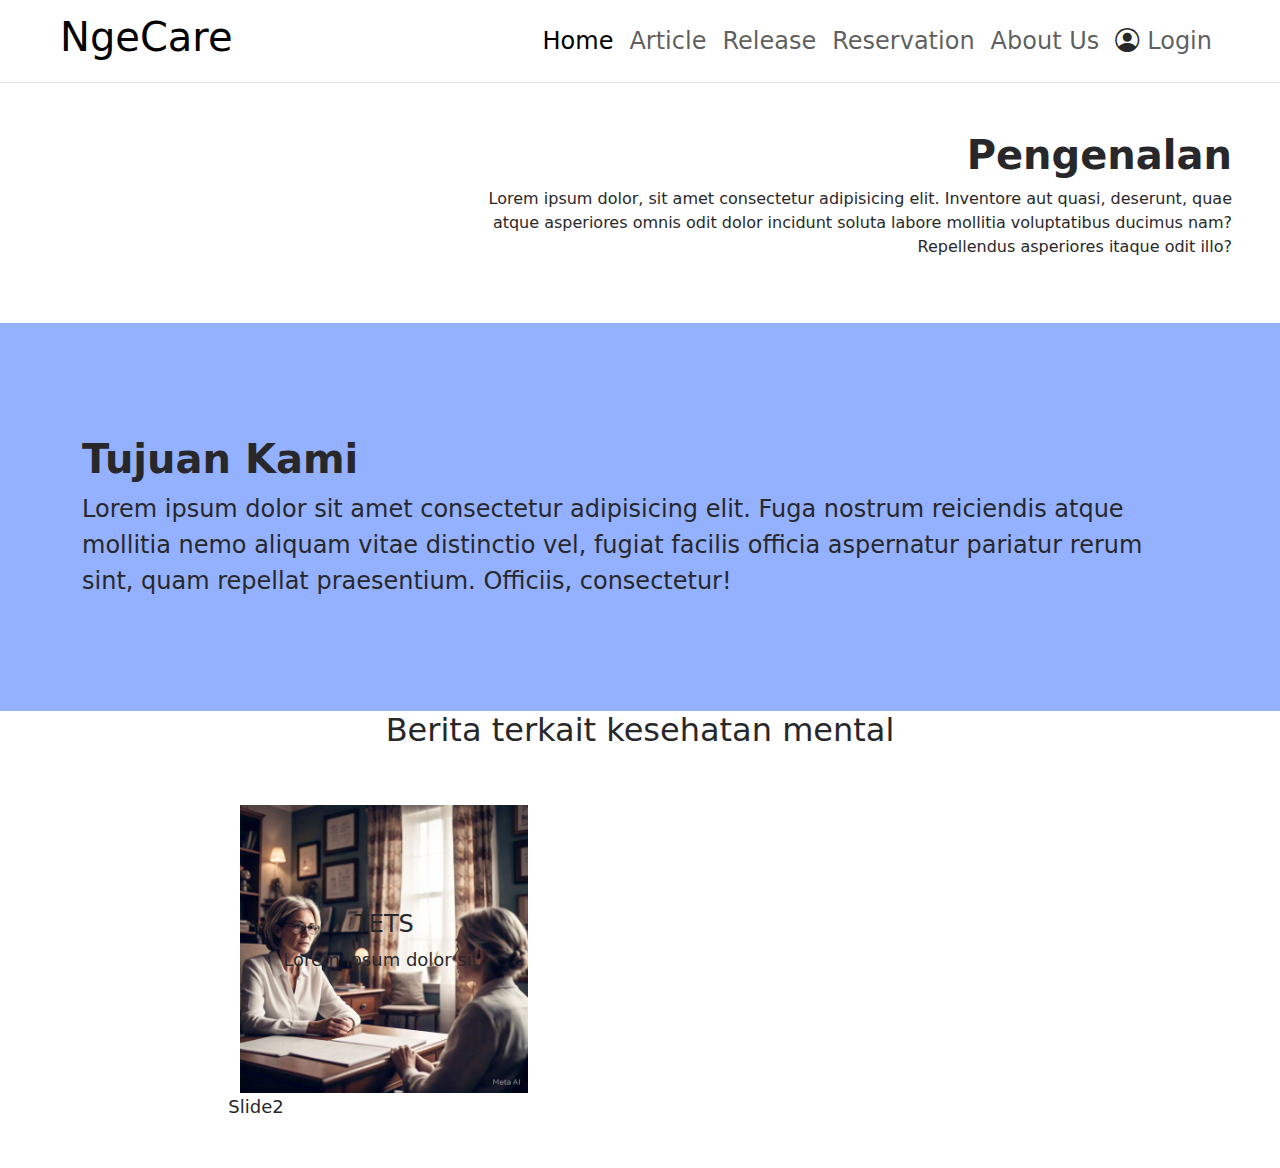
==== index.html @ 3bc4c343 "article" ====
<!DOCTYPE html>
<html lang="en">
    <head>
        <meta charset="UTF-8" />
        <meta name="viewport" content="width=device-width, initial-scale=1.0" />
        <title>NgeCare</title>
        <link rel="preconnect" href="https://fonts.googleapis.com" />
        <link rel="preconnect" href="https://fonts.gstatic.com" crossorigin />
        <link
            href="https://fonts.googleapis.com/css2?family=Raleway:ital,wght@0,100..900;1,100..900&display=swap"
            rel="stylesheet"
        />
        <link
            rel="stylesheet"
            href="https://cdn.jsdelivr.net/npm/bootstrap-icons@1.11.3/font/bootstrap-icons.min.css"
        />
        <link
            href="https://cdn.jsdelivr.net/npm/bootstrap@5.3.3/dist/css/bootstrap.min.css"
            rel="stylesheet"
            integrity="sha384-QWTKZyjpPEjISv5WaRU9OFeRpok6YctnYmDr5pNlyT2bRjXh0JMhjY6hW+ALEwIH"
            crossorigin="anonymous"
        />
        <link rel="stylesheet" href="JS/swiper.js" />
        <link rel="stylesheet" href="CSS/swiper.css" />
        <style>
            * {
                color: #28282b;
            }
            #tujuan {
                padding-top: 5vw;
                background-color: #94b1ff;
            }
        </style>
    </head>
    <body>  
        <nav class="navbar navbar-expand-lg sticky-top bg-body border-bottom">
            <div class="container-fluid ms-md-5 me-md-5">
                <a class="navbar-brand fs-1 h1" href="#">NgeCare</a>
                <button
                    class="navbar-toggler"
                    type="button"
                    data-bs-toggle="collapse"
                    data-bs-target="#navbarSupportedContent"
                    aria-controls="navbarSupportedContent"
                    aria-expanded="false"
                    aria-label="Toggle navigation"
                >
                    <span id="mobilebtn"><i class="bi bi-list h1"></i></span>
                </button>
                <div class="collapse navbar-collapse" id="navbarSupportedContent">
                    <ul class="navbar-nav ms-auto fs-4">
                        <li class="nav-item">
                            <a class="nav-link active" href="index.html">Home</a>
                        </li>
                        <li class="nav-item">
                            <a class="nav-link" href="article.html">Article</a>
                        </li>
                        <li class="nav-item">
                            <a class="nav-link" href="#">Release</a>
                        </li>
                        <li class="nav-item">
                            <a class="nav-link" href="#">Reservation</a>
                        </li>
                        <li class="nav-item">
                            <a class="nav-link" href="#">About Us</a>
                        </li>
                        <li class="nav-item d-flex">
                            <a class="nav-link" href="#"
                                ><i class="bi bi-person-circle pe-2"></i>Login</a
                            >
                        </li>
                    </ul>
                </div>
            </div>
        </nav>
        <!-- Section -->
        <!-- Pengenalan -->
        <section id="pengenalan" class="text-center">
            <div class="d-md-flex align-items-center">
                <img
                    width="50%"
                    src="https://img.freepik.com/free-photo/authentic-scene-young-person-undergoing-psychological-therapy_23-2150161911.jpg?t=st=1736654347~exp=1736657947~hmac=066640a7d658d3751348f30871c6a6851cfd7174e2447c3d1edad91f989b01d0&w=1480"
                    alt=""
                />
                <div class="container text-md-end p-5">
                    <h1><b>Pengenalan</b></h1>
                    <p>
                        Lorem ipsum dolor, sit amet consectetur adipisicing elit. Inventore aut
                        quasi, deserunt, quae atque asperiores omnis odit dolor incidunt soluta
                        labore mollitia voluptatibus ducimus nam? Repellendus asperiores itaque odit
                        illo?
                    </p>
                </div>
            </div>
        </section>
        <!-- Section -->
        <!-- Tujuan -->
        <section id="tujuan" class="pb-5 text-md-start text-center">
            <div class="container pt-5 pb-5">
                <h1><b>Tujuan Kami</b></h1>
                <p class="fs-4">
                    Lorem ipsum dolor sit amet consectetur adipisicing elit. Fuga nostrum reiciendis
                    atque mollitia nemo aliquam vitae distinctio vel, fugiat facilis officia
                    aspernatur pariatur rerum sint, quam repellat praesentium. Officiis,
                    consectetur!
                </p>
            </div>
        </section>

        <section>
            <h2 class="text-center pb-5">Berita terkait kesehatan mental</h2>
            <!-- Slider main container -->
            <div>
                <swiper-container
                    class="mySwiper"
                    slides-per-view="3"
                    centered-slides="true"
                    space-between="100"
                    pagination="true"
                    pagination-type="none"
                    navigation="true"
                >
                    <swiper-slide>
                        <img src="asset/konsul.jpg" alt="">
                        <div id="content">
                            <h4>TETS</h4>
                            <p>Lorem ipsum dolor sit.</p>
                        </div>
                    </swiper-slide>
                    <swiper-slide>
                        Slide2                     
                    </swiper-slide>
                    
                </swiper-container>
        </section>
        
        <footer>
            <div class="m-5"></div>
        </footer>
        <!-- CDN script -->
        <script
            src="https://cdn.jsdelivr.net/npm/bootstrap@5.3.3/dist/js/bootstrap.bundle.min.js"
            integrity="sha384-YvpcrYf0tY3lHB60NNkmXc5s9fDVZLESaAA55NDzOxhy9GkcIdslK1eN7N6jIeHz"
            crossorigin="anonymous"
        ></script>
        <script src="https://cdn.jsdelivr.net/npm/swiper@11/swiper-element-bundle.min.js"></script>
    </body>
</html>
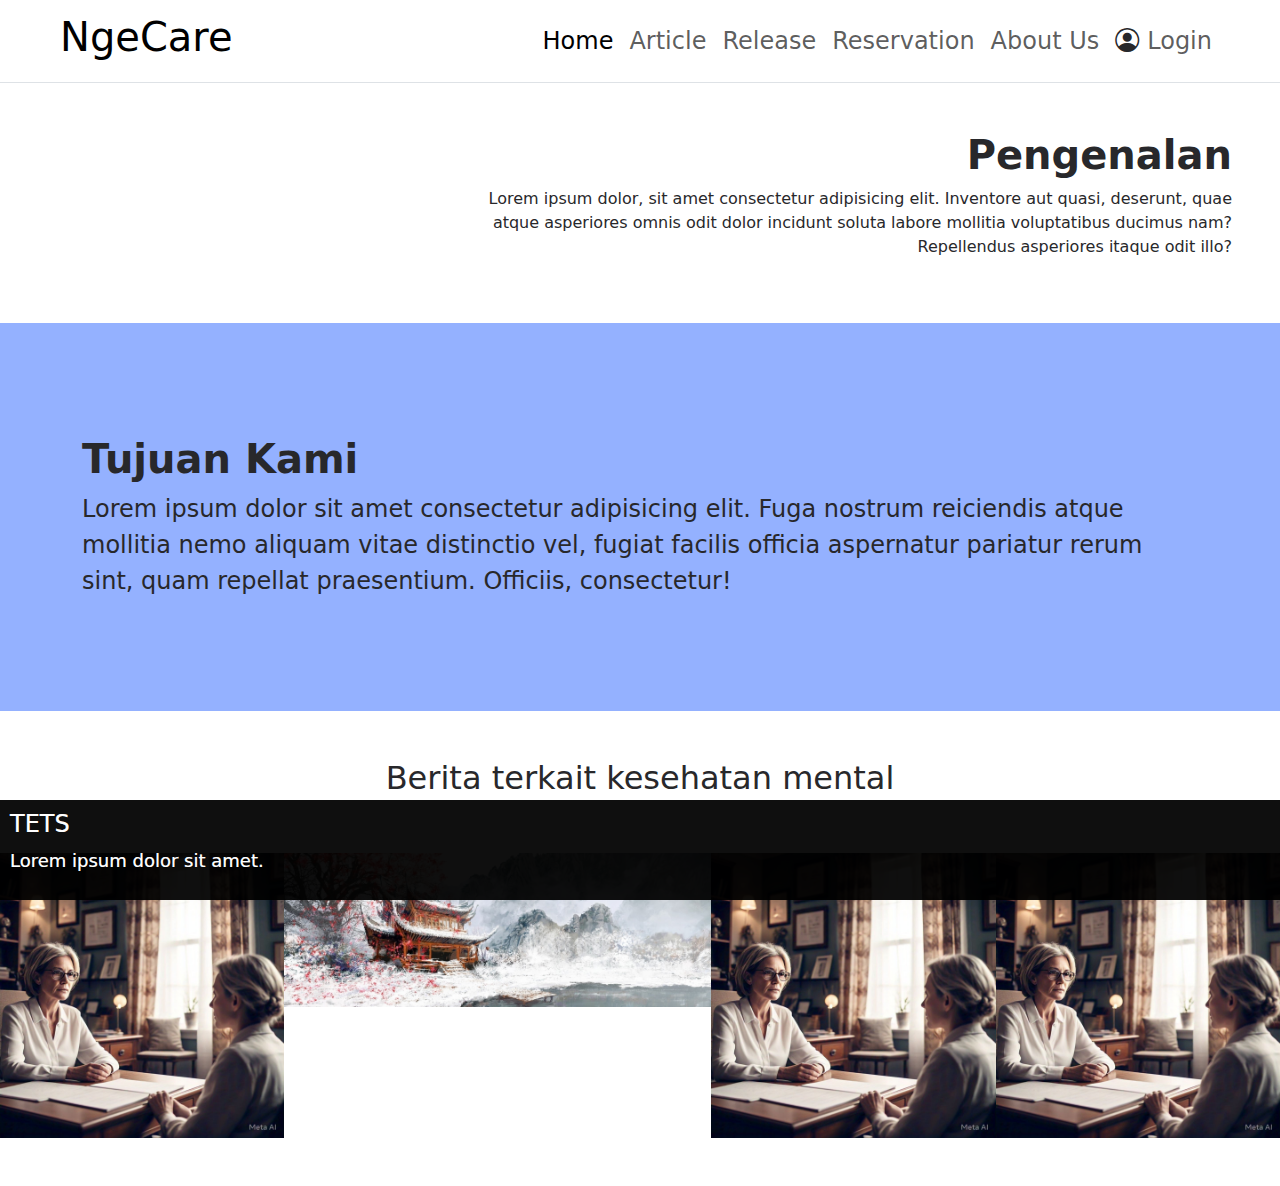
==== commit 63abae4e: "idk" ====
--- a/index.html
+++ b/index.html
@@ -107,7 +107,7 @@
             </div>
         </section>
 
-        <section>
+        <section class="mt-5 mb-5">
             <h2 class="text-center pb-5">Berita terkait kesehatan mental</h2>
             <!-- Slider main container -->
             <div>
@@ -122,14 +122,33 @@
                 >
                     <swiper-slide>
                         <img src="asset/konsul.jpg" alt="">
-                        <div id="content">
+                        <div class="info" id="content">
                             <h4>TETS</h4>
-                            <p>Lorem ipsum dolor sit.</p>
+                            <p style="color: white;">Lorem ipsum dolor sit amet.</p>
                         </div>
                     </swiper-slide>
                     <swiper-slide>
-                        Slide2                     
+                        <img src="asset/p02.jpg" alt="">
+                        <div class="info" id="content">
+                            <h4>TETS</h4>
+                            <p style="color: white;">Lorem ipsum dolor sit amet.</p>
+                        </div>
                     </swiper-slide>
+                    <swiper-slide>
+                        <img src="asset/konsul.jpg" alt="">
+                        <div class="info" id="content">
+                            <h4>TETS</h4>
+                            <p style="color: white;">Lorem ipsum dolor sit amet.</p>
+                        </div>
+                    </swiper-slide>
+                    <swiper-slide>
+                        <img src="asset/konsul.jpg" alt="">
+                        <div class="info" id="content">
+                            <h4>TETS</h4>
+                            <p style="color: white;">Lorem ipsum dolor sit amet.</p>
+                        </div>
+                    </swiper-slide>
+                    
                     
                 </swiper-container>
         </section>
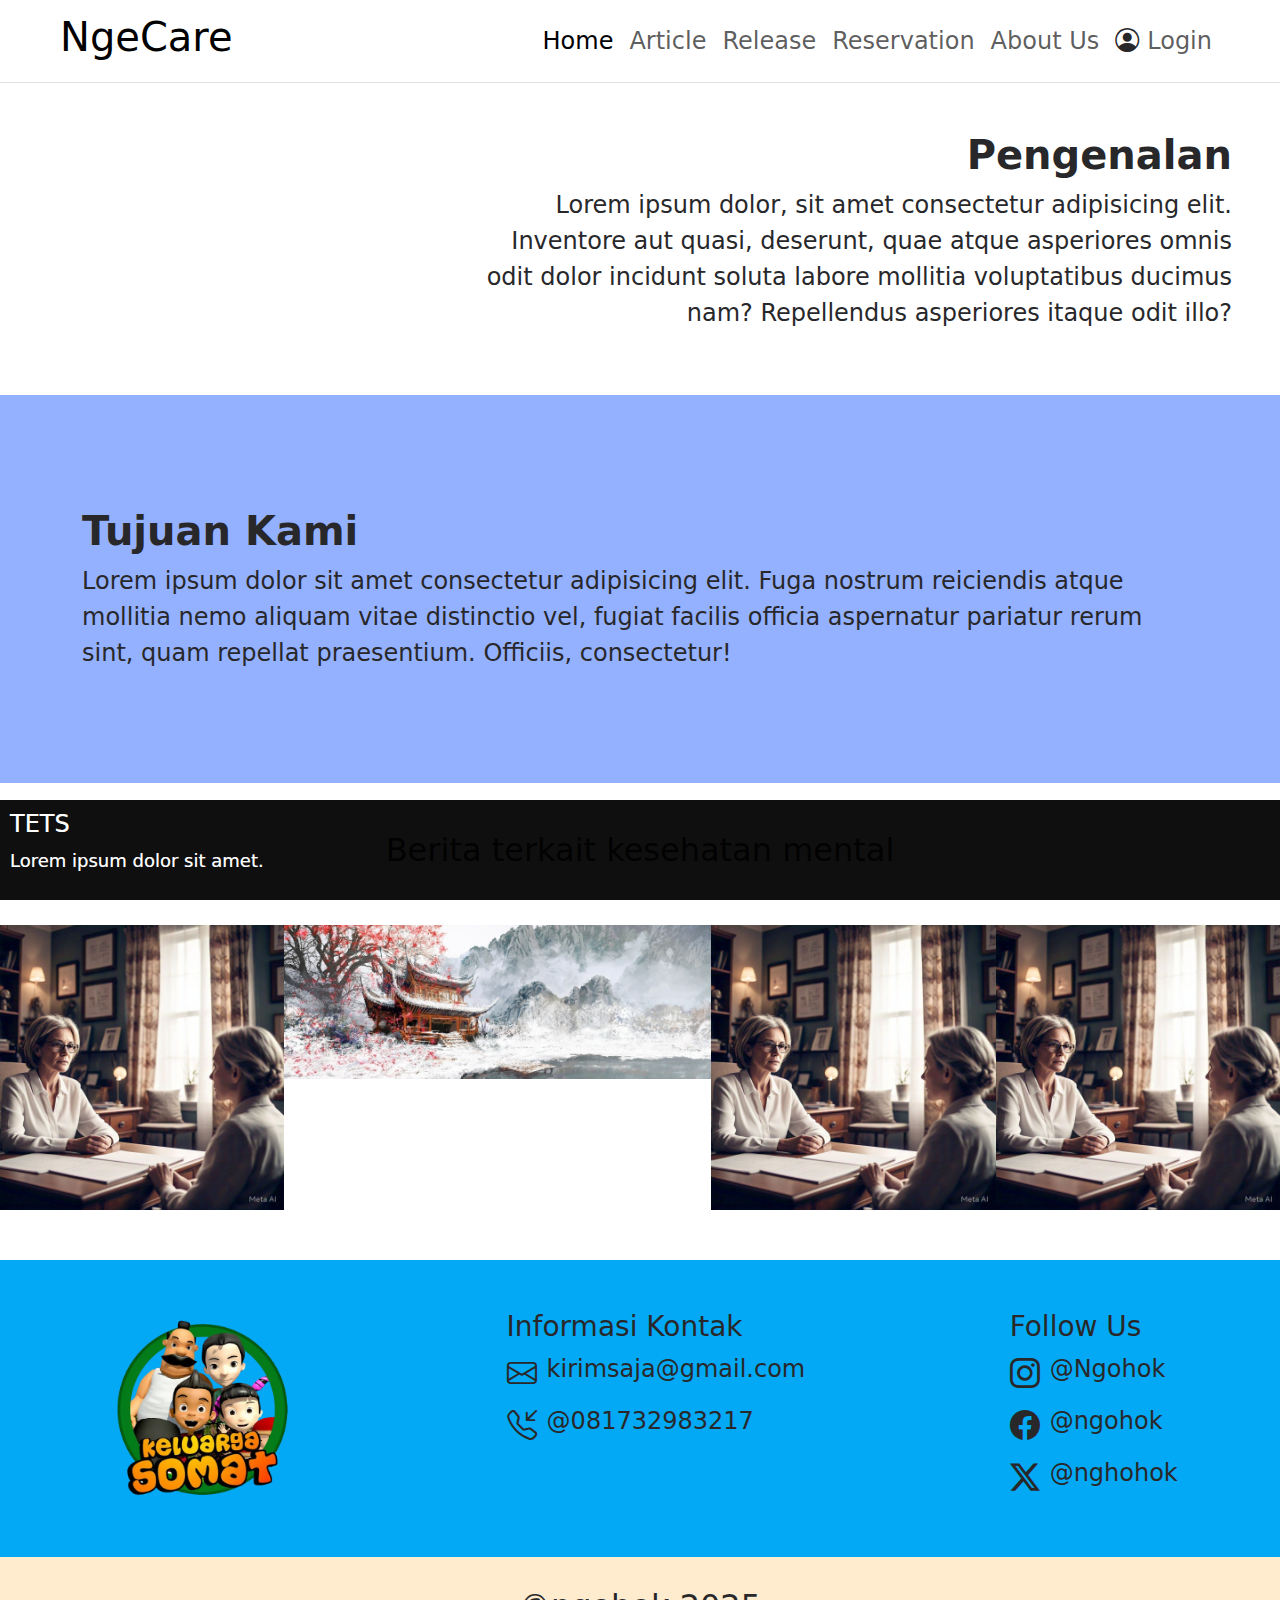
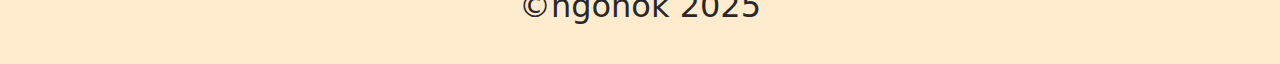
==== commit 7e8c6f59: "tampilan depan" ====
--- a/index.html
+++ b/index.html
@@ -22,6 +22,7 @@
         />
         <link rel="stylesheet" href="JS/swiper.js" />
         <link rel="stylesheet" href="CSS/swiper.css" />
+        <link rel="stylesheet" href="CSS/foot.css">
         <style>
             * {
                 color: #28282b;
@@ -56,13 +57,13 @@
                             <a class="nav-link" href="article.html">Article</a>
                         </li>
                         <li class="nav-item">
-                            <a class="nav-link" href="#">Release</a>
+                            <a class="nav-link" href="release.html">Release</a>
                         </li>
                         <li class="nav-item">
-                            <a class="nav-link" href="#">Reservation</a>
+                            <a class="nav-link" href="reservasi.html">Reservation</a>
                         </li>
                         <li class="nav-item">
-                            <a class="nav-link" href="#">About Us</a>
+                            <a class="nav-link" href="about_us.html">About Us</a>
                         </li>
                         <li class="nav-item d-flex">
                             <a class="nav-link" href="#"
@@ -84,7 +85,7 @@
                 />
                 <div class="container text-md-end p-5">
                     <h1><b>Pengenalan</b></h1>
-                    <p>
+                    <p class="fs-4" >
                         Lorem ipsum dolor, sit amet consectetur adipisicing elit. Inventore aut
                         quasi, deserunt, quae atque asperiores omnis odit dolor incidunt soluta
                         labore mollitia voluptatibus ducimus nam? Repellendus asperiores itaque odit
@@ -152,10 +153,41 @@
                     
                 </swiper-container>
         </section>
-        
+        <!-- footer -->
         <footer>
-            <div class="m-5"></div>
+            <div class="kiri">
+                <img src="asset/logso.png" alt="" />
+            </div>
+            <div class="tengah">
+                <h3>Informasi Kontak</h3>
+                <div class="em">
+                    <i class="bi bi-envelope"></i>
+                    <p>kirimsaja@gmail.com</p>
+                </div>
+                <div class="em">
+                    <i class="bi bi-telephone-inbound"></i>
+                    <p>@081732983217</p>
+                </div>
+            </div>
+
+            <div class="kanan">
+                <h3>Follow Us</h3>
+                <div class="fkanan">
+                    <i class="bi bi-instagram"></i>
+                    <p>@Ngohok</p>
+                </div>
+                <div class="fkanan">
+                    <i class="bi bi-facebook"></i>
+                    <p>@ngohok</p>
+                </div>
+                <div class="fkanan">
+                    <i class="bi bi-twitter-x"></i>
+                    <p>@nghohok</p>
+                </div>
+            </div>
         </footer>
+        <div class="copy"><h2>&copy;ngohok 2025</h2></div>
+
         <!-- CDN script -->
         <script
             src="https://cdn.jsdelivr.net/npm/bootstrap@5.3.3/dist/js/bootstrap.bundle.min.js"
--- a/CSS/foot.css
+++ b/CSS/foot.css
@@ -0,0 +1,45 @@
+  /* ---------footet----------- */
+  footer {
+    margin-top: 50px;
+    color: #fff;
+    font-size: 24px;
+    padding-top: 50px;
+    padding-bottom: 50px;
+    display: flex;
+    flex-wrap: wrap;
+    justify-content: space-around;
+    background-color: #03a9f4;
+  }
+  footer i {
+    font-size: 30px;
+    margin-right: 10px;
+  }
+  .kiri {
+    display: grid;
+    place-items: center;
+  }
+  .kiri img {
+    width: 200px;
+  }
+  .em {
+    display: flex;
+  }
+  .em img{
+  
+    width: 100px;
+  }
+  
+  .fkanan {
+    display: flex;
+  }
+  .fkanan img{
+  
+    width: 100px;
+  }
+  
+  .copy {
+    background-color: blanchedalmond;
+    text-align: center;
+    padding-top: 30px;
+    padding-bottom: 30px;
+  }
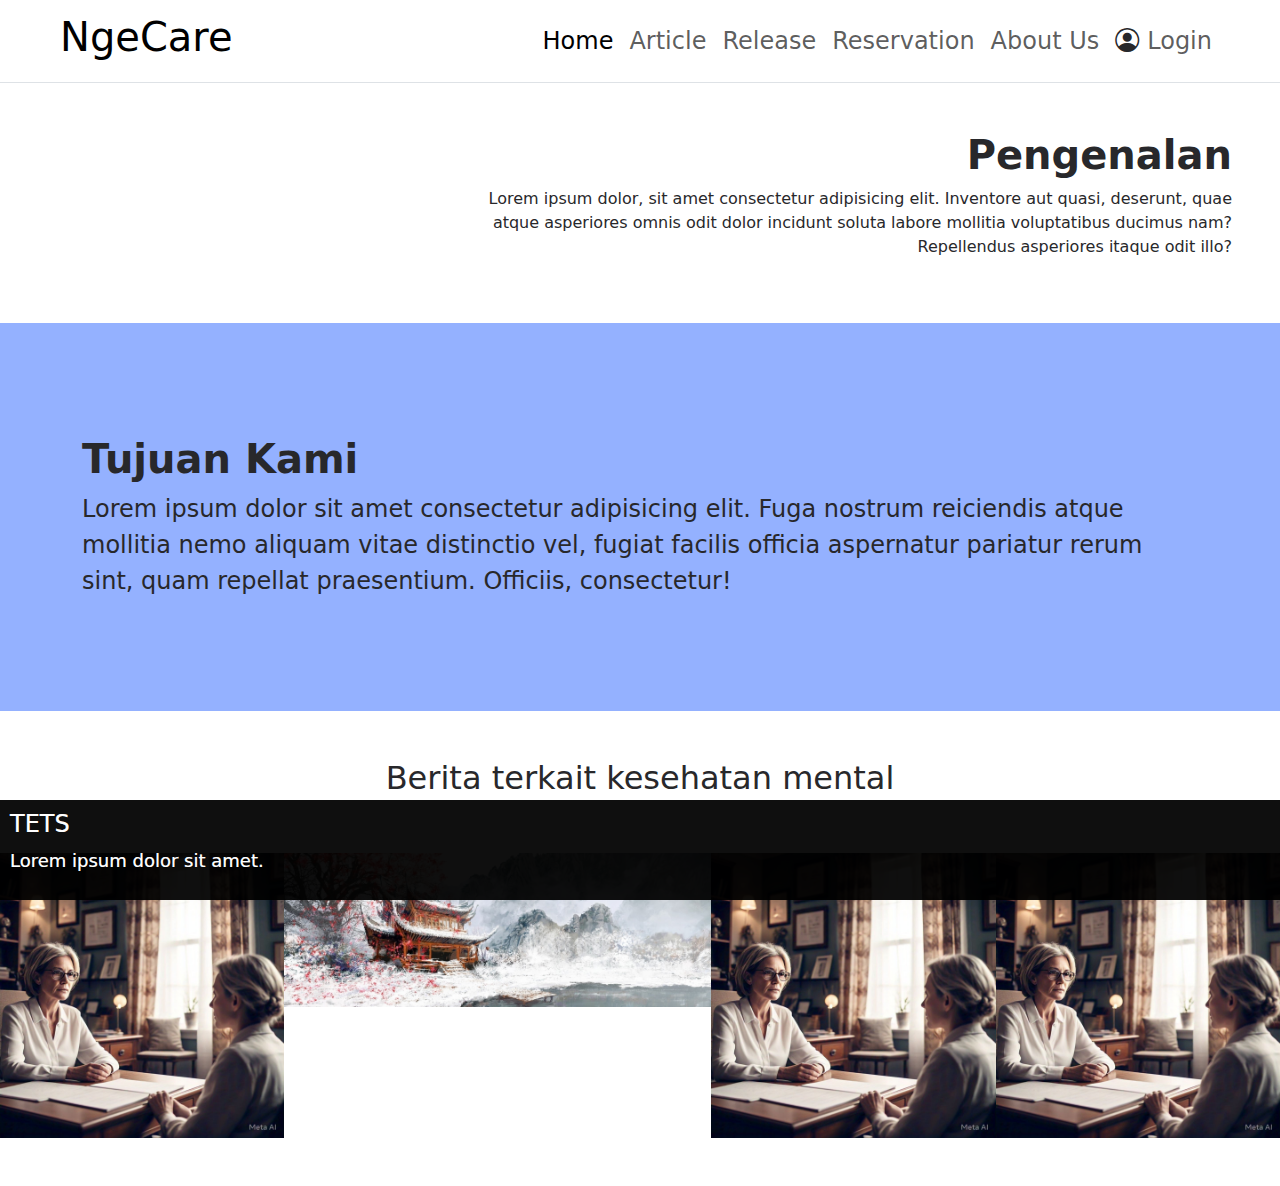
==== commit 81c24195: "fnlogin" ====
--- a/index.html
+++ b/index.html
@@ -22,7 +22,6 @@
         />
         <link rel="stylesheet" href="JS/swiper.js" />
         <link rel="stylesheet" href="CSS/swiper.css" />
-        <link rel="stylesheet" href="CSS/foot.css">
         <style>
             * {
                 color: #28282b;
@@ -57,16 +56,16 @@
                             <a class="nav-link" href="article.html">Article</a>
                         </li>
                         <li class="nav-item">
-                            <a class="nav-link" href="release.html">Release</a>
+                            <a class="nav-link" href="#">Release</a>
                         </li>
                         <li class="nav-item">
-                            <a class="nav-link" href="reservasi.html">Reservation</a>
+                            <a class="nav-link" href="#">Reservation</a>
                         </li>
                         <li class="nav-item">
-                            <a class="nav-link" href="about_us.html">About Us</a>
+                            <a class="nav-link" href="#">About Us</a>
                         </li>
                         <li class="nav-item d-flex">
-                            <a class="nav-link" href="#"
+                            <a class="nav-link" href="login.php"
                                 ><i class="bi bi-person-circle pe-2"></i>Login</a
                             >
                         </li>
@@ -85,7 +84,7 @@
                 />
                 <div class="container text-md-end p-5">
                     <h1><b>Pengenalan</b></h1>
-                    <p class="fs-4" >
+                    <p>
                         Lorem ipsum dolor, sit amet consectetur adipisicing elit. Inventore aut
                         quasi, deserunt, quae atque asperiores omnis odit dolor incidunt soluta
                         labore mollitia voluptatibus ducimus nam? Repellendus asperiores itaque odit
@@ -153,41 +152,10 @@
                     
                 </swiper-container>
         </section>
-        <!-- footer -->
+        
         <footer>
-            <div class="kiri">
-                <img src="asset/logso.png" alt="" />
-            </div>
-            <div class="tengah">
-                <h3>Informasi Kontak</h3>
-                <div class="em">
-                    <i class="bi bi-envelope"></i>
-                    <p>kirimsaja@gmail.com</p>
-                </div>
-                <div class="em">
-                    <i class="bi bi-telephone-inbound"></i>
-                    <p>@081732983217</p>
-                </div>
-            </div>
-
-            <div class="kanan">
-                <h3>Follow Us</h3>
-                <div class="fkanan">
-                    <i class="bi bi-instagram"></i>
-                    <p>@Ngohok</p>
-                </div>
-                <div class="fkanan">
-                    <i class="bi bi-facebook"></i>
-                    <p>@ngohok</p>
-                </div>
-                <div class="fkanan">
-                    <i class="bi bi-twitter-x"></i>
-                    <p>@nghohok</p>
-                </div>
-            </div>
+            <div class="m-5"></div>
         </footer>
-        <div class="copy"><h2>&copy;ngohok 2025</h2></div>
-
         <!-- CDN script -->
         <script
             src="https://cdn.jsdelivr.net/npm/bootstrap@5.3.3/dist/js/bootstrap.bundle.min.js"
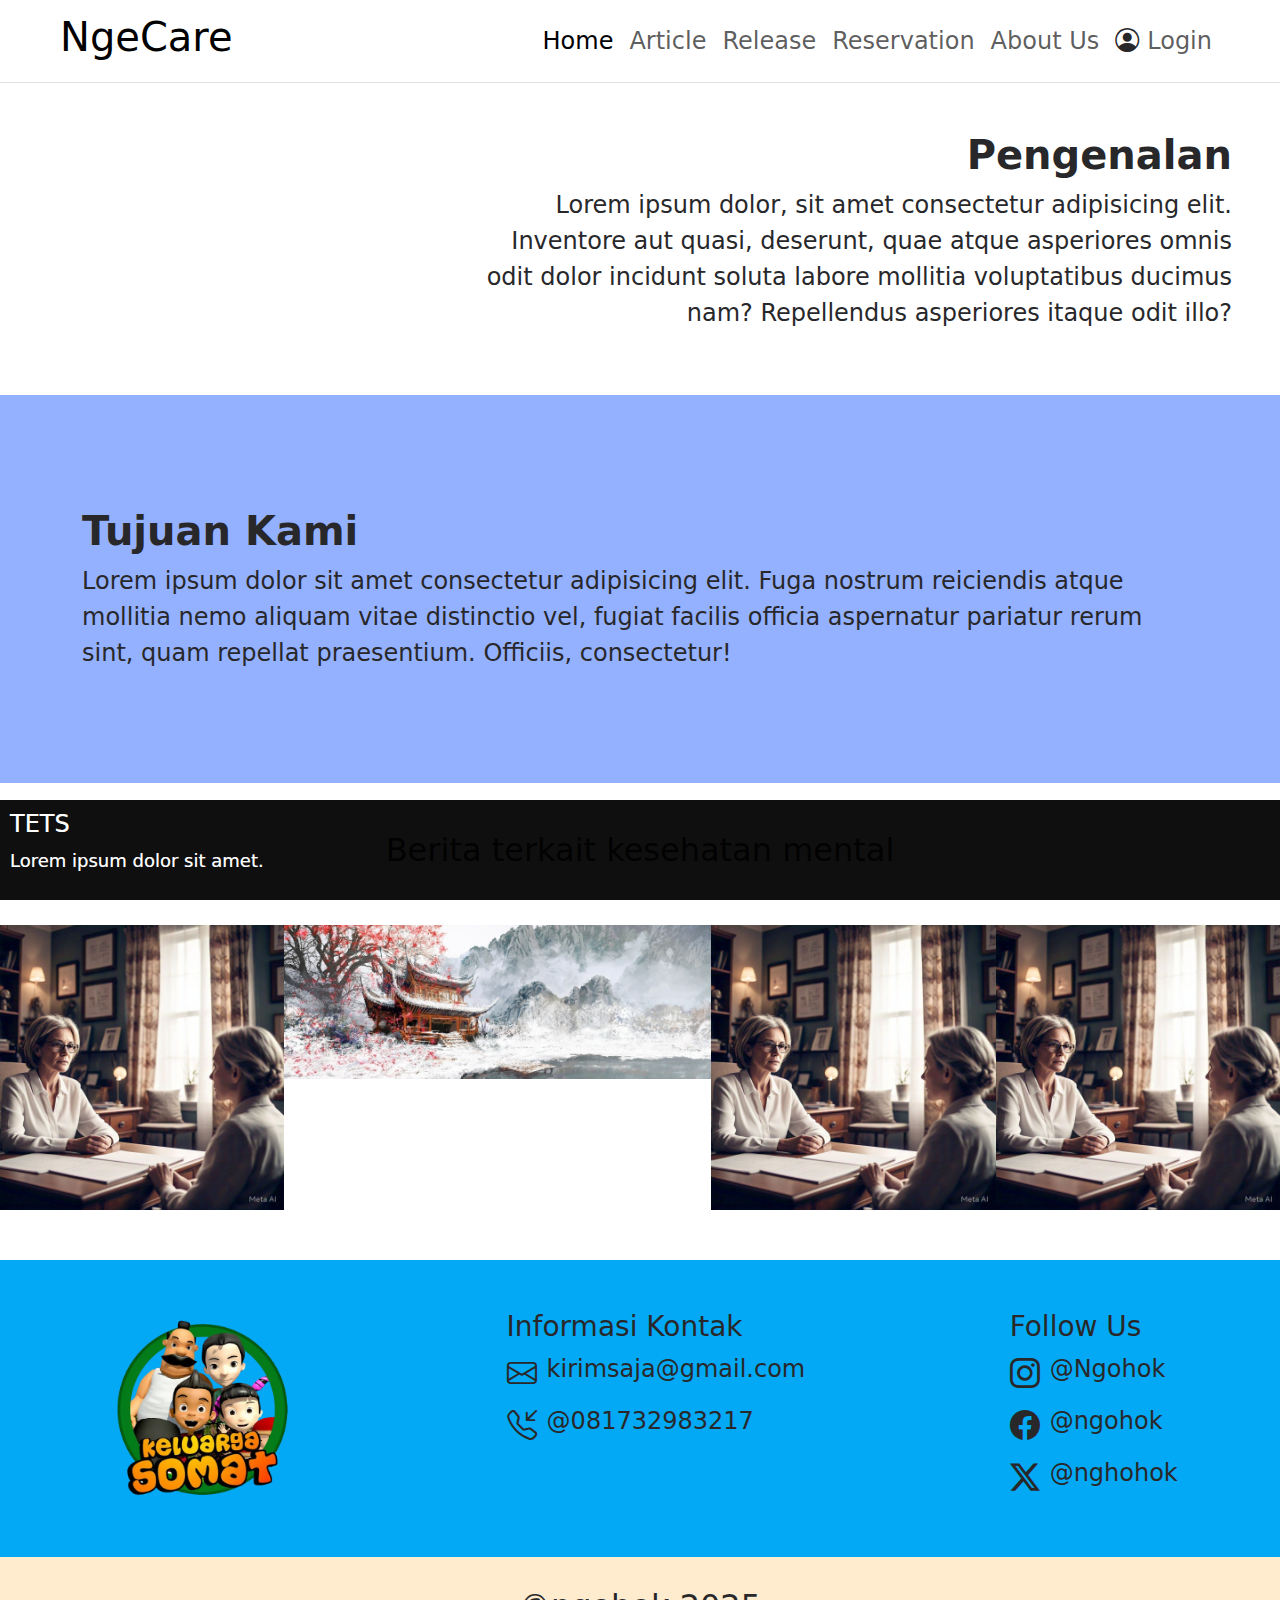
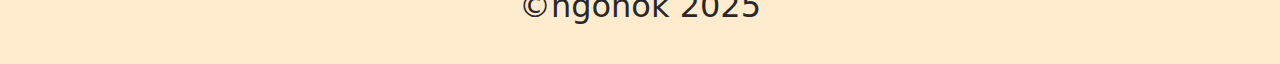
==== commit 58f934bb: "Tampilan depan" ====
--- a/index.html
+++ b/index.html
@@ -1,167 +1,199 @@
-<!DOCTYPE html>
-<html lang="en">
-    <head>
-        <meta charset="UTF-8" />
-        <meta name="viewport" content="width=device-width, initial-scale=1.0" />
-        <title>NgeCare</title>
-        <link rel="preconnect" href="https://fonts.googleapis.com" />
-        <link rel="preconnect" href="https://fonts.gstatic.com" crossorigin />
-        <link
-            href="https://fonts.googleapis.com/css2?family=Raleway:ital,wght@0,100..900;1,100..900&display=swap"
-            rel="stylesheet"
-        />
-        <link
-            rel="stylesheet"
-            href="https://cdn.jsdelivr.net/npm/bootstrap-icons@1.11.3/font/bootstrap-icons.min.css"
-        />
-        <link
-            href="https://cdn.jsdelivr.net/npm/bootstrap@5.3.3/dist/css/bootstrap.min.css"
-            rel="stylesheet"
-            integrity="sha384-QWTKZyjpPEjISv5WaRU9OFeRpok6YctnYmDr5pNlyT2bRjXh0JMhjY6hW+ALEwIH"
-            crossorigin="anonymous"
-        />
-        <link rel="stylesheet" href="JS/swiper.js" />
-        <link rel="stylesheet" href="CSS/swiper.css" />
-        <style>
-            * {
-                color: #28282b;
-            }
-            #tujuan {
-                padding-top: 5vw;
-                background-color: #94b1ff;
-            }
-        </style>
-    </head>
-    <body>  
-        <nav class="navbar navbar-expand-lg sticky-top bg-body border-bottom">
-            <div class="container-fluid ms-md-5 me-md-5">
-                <a class="navbar-brand fs-1 h1" href="#">NgeCare</a>
-                <button
-                    class="navbar-toggler"
-                    type="button"
-                    data-bs-toggle="collapse"
-                    data-bs-target="#navbarSupportedContent"
-                    aria-controls="navbarSupportedContent"
-                    aria-expanded="false"
-                    aria-label="Toggle navigation"
-                >
-                    <span id="mobilebtn"><i class="bi bi-list h1"></i></span>
-                </button>
-                <div class="collapse navbar-collapse" id="navbarSupportedContent">
-                    <ul class="navbar-nav ms-auto fs-4">
-                        <li class="nav-item">
-                            <a class="nav-link active" href="index.html">Home</a>
-                        </li>
-                        <li class="nav-item">
-                            <a class="nav-link" href="article.html">Article</a>
-                        </li>
-                        <li class="nav-item">
-                            <a class="nav-link" href="#">Release</a>
-                        </li>
-                        <li class="nav-item">
-                            <a class="nav-link" href="#">Reservation</a>
-                        </li>
-                        <li class="nav-item">
-                            <a class="nav-link" href="#">About Us</a>
-                        </li>
-                        <li class="nav-item d-flex">
-                            <a class="nav-link" href="login.php"
-                                ><i class="bi bi-person-circle pe-2"></i>Login</a
-                            >
-                        </li>
-                    </ul>
-                </div>
-            </div>
-        </nav>
-        <!-- Section -->
-        <!-- Pengenalan -->
-        <section id="pengenalan" class="text-center">
-            <div class="d-md-flex align-items-center">
-                <img
-                    width="50%"
-                    src="https://img.freepik.com/free-photo/authentic-scene-young-person-undergoing-psychological-therapy_23-2150161911.jpg?t=st=1736654347~exp=1736657947~hmac=066640a7d658d3751348f30871c6a6851cfd7174e2447c3d1edad91f989b01d0&w=1480"
-                    alt=""
-                />
-                <div class="container text-md-end p-5">
-                    <h1><b>Pengenalan</b></h1>
-                    <p>
-                        Lorem ipsum dolor, sit amet consectetur adipisicing elit. Inventore aut
-                        quasi, deserunt, quae atque asperiores omnis odit dolor incidunt soluta
-                        labore mollitia voluptatibus ducimus nam? Repellendus asperiores itaque odit
-                        illo?
-                    </p>
-                </div>
-            </div>
-        </section>
-        <!-- Section -->
-        <!-- Tujuan -->
-        <section id="tujuan" class="pb-5 text-md-start text-center">
-            <div class="container pt-5 pb-5">
-                <h1><b>Tujuan Kami</b></h1>
-                <p class="fs-4">
-                    Lorem ipsum dolor sit amet consectetur adipisicing elit. Fuga nostrum reiciendis
-                    atque mollitia nemo aliquam vitae distinctio vel, fugiat facilis officia
-                    aspernatur pariatur rerum sint, quam repellat praesentium. Officiis,
-                    consectetur!
-                </p>
-            </div>
-        </section>
-
-        <section class="mt-5 mb-5">
-            <h2 class="text-center pb-5">Berita terkait kesehatan mental</h2>
-            <!-- Slider main container -->
-            <div>
-                <swiper-container
-                    class="mySwiper"
-                    slides-per-view="3"
-                    centered-slides="true"
-                    space-between="100"
-                    pagination="true"
-                    pagination-type="none"
-                    navigation="true"
-                >
-                    <swiper-slide>
-                        <img src="asset/konsul.jpg" alt="">
-                        <div class="info" id="content">
-                            <h4>TETS</h4>
-                            <p style="color: white;">Lorem ipsum dolor sit amet.</p>
-                        </div>
-                    </swiper-slide>
-                    <swiper-slide>
-                        <img src="asset/p02.jpg" alt="">
-                        <div class="info" id="content">
-                            <h4>TETS</h4>
-                            <p style="color: white;">Lorem ipsum dolor sit amet.</p>
-                        </div>
-                    </swiper-slide>
-                    <swiper-slide>
-                        <img src="asset/konsul.jpg" alt="">
-                        <div class="info" id="content">
-                            <h4>TETS</h4>
-                            <p style="color: white;">Lorem ipsum dolor sit amet.</p>
-                        </div>
-                    </swiper-slide>
-                    <swiper-slide>
-                        <img src="asset/konsul.jpg" alt="">
-                        <div class="info" id="content">
-                            <h4>TETS</h4>
-                            <p style="color: white;">Lorem ipsum dolor sit amet.</p>
-                        </div>
-                    </swiper-slide>
-                    
-                    
-                </swiper-container>
-        </section>
-        
-        <footer>
-            <div class="m-5"></div>
-        </footer>
-        <!-- CDN script -->
-        <script
-            src="https://cdn.jsdelivr.net/npm/bootstrap@5.3.3/dist/js/bootstrap.bundle.min.js"
-            integrity="sha384-YvpcrYf0tY3lHB60NNkmXc5s9fDVZLESaAA55NDzOxhy9GkcIdslK1eN7N6jIeHz"
-            crossorigin="anonymous"
-        ></script>
-        <script src="https://cdn.jsdelivr.net/npm/swiper@11/swiper-element-bundle.min.js"></script>
-    </body>
-</html>
+<!DOCTYPE html>
+<html lang="en">
+    <head>
+        <meta charset="UTF-8" />
+        <meta name="viewport" content="width=device-width, initial-scale=1.0" />
+        <title>NgeCare</title>
+        <link rel="preconnect" href="https://fonts.googleapis.com" />
+        <link rel="preconnect" href="https://fonts.gstatic.com" crossorigin />
+        <link
+            href="https://fonts.googleapis.com/css2?family=Raleway:ital,wght@0,100..900;1,100..900&display=swap"
+            rel="stylesheet"
+        />
+        <link
+            rel="stylesheet"
+            href="https://cdn.jsdelivr.net/npm/bootstrap-icons@1.11.3/font/bootstrap-icons.min.css"
+        />
+        <link
+            href="https://cdn.jsdelivr.net/npm/bootstrap@5.3.3/dist/css/bootstrap.min.css"
+            rel="stylesheet"
+            integrity="sha384-QWTKZyjpPEjISv5WaRU9OFeRpok6YctnYmDr5pNlyT2bRjXh0JMhjY6hW+ALEwIH"
+            crossorigin="anonymous"
+        />
+        <link rel="stylesheet" href="JS/swiper.js" />
+        <link rel="stylesheet" href="CSS/swiper.css" />
+        <link rel="stylesheet" href="CSS/foot.css">
+        <style>
+            * {
+                color: #28282b;
+            }
+            #tujuan {
+                padding-top: 5vw;
+                background-color: #94b1ff;
+            }
+        </style>
+    </head>
+    <body>  
+        <nav class="navbar navbar-expand-lg sticky-top bg-body border-bottom">
+            <div class="container-fluid ms-md-5 me-md-5">
+                <a class="navbar-brand fs-1 h1" href="#">NgeCare</a>
+                <button
+                    class="navbar-toggler"
+                    type="button"
+                    data-bs-toggle="collapse"
+                    data-bs-target="#navbarSupportedContent"
+                    aria-controls="navbarSupportedContent"
+                    aria-expanded="false"
+                    aria-label="Toggle navigation"
+                >
+                    <span id="mobilebtn"><i class="bi bi-list h1"></i></span>
+                </button>
+                <div class="collapse navbar-collapse" id="navbarSupportedContent">
+                    <ul class="navbar-nav ms-auto fs-4">
+                        <li class="nav-item">
+                            <a class="nav-link active" href="index.html">Home</a>
+                        </li>
+                        <li class="nav-item">
+                            <a class="nav-link" href="article.html">Article</a>
+                        </li>
+                        <li class="nav-item">
+                            <a class="nav-link" href="release.html">Release</a>
+                        </li>
+                        <li class="nav-item">
+                            <a class="nav-link" href="reservasi.html">Reservation</a>
+                        </li>
+                        <li class="nav-item">
+                            <a class="nav-link" href="about_us.html">About Us</a>
+                        </li>
+                        <li class="nav-item d-flex">
+                            <a class="nav-link" href="login.php"
+                                ><i class="bi bi-person-circle pe-2"></i>Login</a
+                            >
+                        </li>
+                    </ul>
+                </div>
+            </div>
+        </nav>
+        <!-- Section -->
+        <!-- Pengenalan -->
+        <section id="pengenalan" class="text-center">
+            <div class="d-md-flex align-items-center">
+                <img
+                    width="50%"
+                    src="https://img.freepik.com/free-photo/authentic-scene-young-person-undergoing-psychological-therapy_23-2150161911.jpg?t=st=1736654347~exp=1736657947~hmac=066640a7d658d3751348f30871c6a6851cfd7174e2447c3d1edad91f989b01d0&w=1480"
+                    alt=""
+                />
+                <div class="container text-md-end p-5">
+                    <h1><b>Pengenalan</b></h1>
+                    <p class="fs-4" >
+                        Lorem ipsum dolor, sit amet consectetur adipisicing elit. Inventore aut
+                        quasi, deserunt, quae atque asperiores omnis odit dolor incidunt soluta
+                        labore mollitia voluptatibus ducimus nam? Repellendus asperiores itaque odit
+                        illo?
+                    </p>
+                </div>
+            </div>
+        </section>
+        <!-- Section -->
+        <!-- Tujuan -->
+        <section id="tujuan" class="pb-5 text-md-start text-center">
+            <div class="container pt-5 pb-5">
+                <h1><b>Tujuan Kami</b></h1>
+                <p class="fs-4">
+                    Lorem ipsum dolor sit amet consectetur adipisicing elit. Fuga nostrum reiciendis
+                    atque mollitia nemo aliquam vitae distinctio vel, fugiat facilis officia
+                    aspernatur pariatur rerum sint, quam repellat praesentium. Officiis,
+                    consectetur!
+                </p>
+            </div>
+        </section>
+
+        <section class="mt-5 mb-5">
+            <h2 class="text-center pb-5">Berita terkait kesehatan mental</h2>
+            <!-- Slider main container -->
+            <div>
+                <swiper-container
+                    class="mySwiper"
+                    slides-per-view="3"
+                    centered-slides="true"
+                    space-between="100"
+                    pagination="true"
+                    pagination-type="none"
+                    navigation="true"
+                >
+                    <swiper-slide>
+                        <img src="asset/konsul.jpg" alt="">
+                        <div class="info" id="content">
+                            <h4>TETS</h4>
+                            <p style="color: white;">Lorem ipsum dolor sit amet.</p>
+                        </div>
+                    </swiper-slide>
+                    <swiper-slide>
+                        <img src="asset/p02.jpg" alt="">
+                        <div class="info" id="content">
+                            <h4>TETS</h4>
+                            <p style="color: white;">Lorem ipsum dolor sit amet.</p>
+                        </div>
+                    </swiper-slide>
+                    <swiper-slide>
+                        <img src="asset/konsul.jpg" alt="">
+                        <div class="info" id="content">
+                            <h4>TETS</h4>
+                            <p style="color: white;">Lorem ipsum dolor sit amet.</p>
+                        </div>
+                    </swiper-slide>
+                    <swiper-slide>
+                        <img src="asset/konsul.jpg" alt="">
+                        <div class="info" id="content">
+                            <h4>TETS</h4>
+                            <p style="color: white;">Lorem ipsum dolor sit amet.</p>
+                        </div>
+                    </swiper-slide>
+                    
+                    
+                </swiper-container>
+        </section>
+        <!-- footer -->
+        <footer>
+            <div class="kiri">
+                <img src="asset/logso.png" alt="" />
+            </div>
+            <div class="tengah">
+                <h3>Informasi Kontak</h3>
+                <div class="em">
+                    <i class="bi bi-envelope"></i>
+                    <p>kirimsaja@gmail.com</p>
+                </div>
+                <div class="em">
+                    <i class="bi bi-telephone-inbound"></i>
+                    <p>@081732983217</p>
+                </div>
+            </div>
+
+            <div class="kanan">
+                <h3>Follow Us</h3>
+                <div class="fkanan">
+                    <i class="bi bi-instagram"></i>
+                    <p>@Ngohok</p>
+                </div>
+                <div class="fkanan">
+                    <i class="bi bi-facebook"></i>
+                    <p>@ngohok</p>
+                </div>
+                <div class="fkanan">
+                    <i class="bi bi-twitter-x"></i>
+                    <p>@nghohok</p>
+                </div>
+            </div>
+        </footer>
+        <div class="copy"><h2>&copy;ngohok 2025</h2></div>
+
+        <!-- CDN script -->
+        <script
+            src="https://cdn.jsdelivr.net/npm/bootstrap@5.3.3/dist/js/bootstrap.bundle.min.js"
+            integrity="sha384-YvpcrYf0tY3lHB60NNkmXc5s9fDVZLESaAA55NDzOxhy9GkcIdslK1eN7N6jIeHz"
+            crossorigin="anonymous"
+        ></script>
+        <script src="https://cdn.jsdelivr.net/npm/swiper@11/swiper-element-bundle.min.js"></script>
+    </body>
+</html>
--- a/CSS/foot.css
+++ b/CSS/foot.css
@@ -0,0 +1,45 @@
+  /* ---------footet----------- */
+  footer {
+    margin-top: 50px;
+    color: #fff;
+    font-size: 24px;
+    padding-top: 50px;
+    padding-bottom: 50px;
+    display: flex;
+    flex-wrap: wrap;
+    justify-content: space-around;
+    background-color: #03a9f4;
+  }
+  footer i {
+    font-size: 30px;
+    margin-right: 10px;
+  }
+  .kiri {
+    display: grid;
+    place-items: center;
+  }
+  .kiri img {
+    width: 200px;
+  }
+  .em {
+    display: flex;
+  }
+  .em img{
+  
+    width: 100px;
+  }
+  
+  .fkanan {
+    display: flex;
+  }
+  .fkanan img{
+  
+    width: 100px;
+  }
+  
+  .copy {
+    background-color: blanchedalmond;
+    text-align: center;
+    padding-top: 30px;
+    padding-bottom: 30px;
+  }
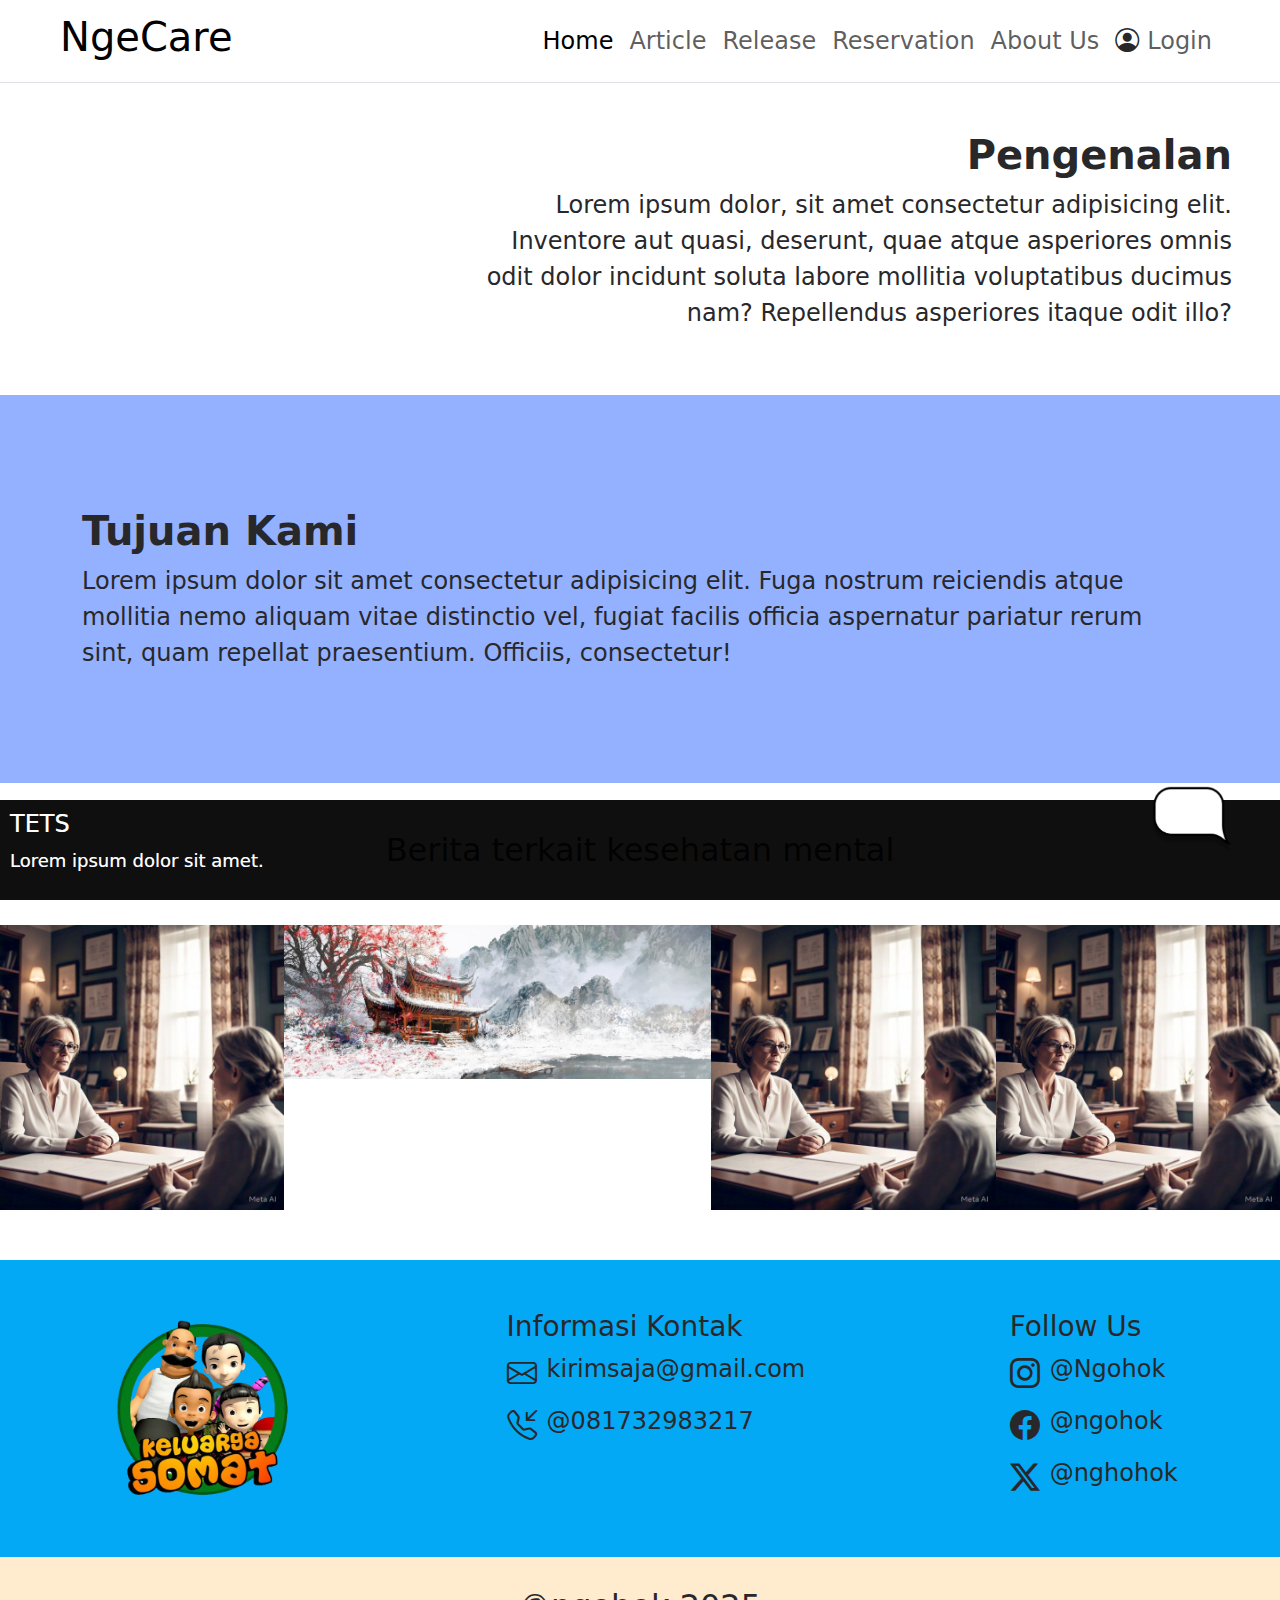
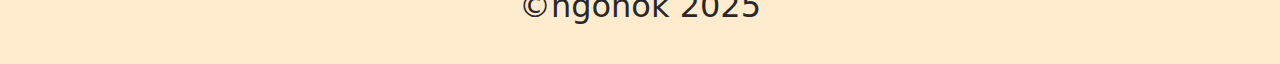
==== commit 05928378: "Menambah float chat" ====
--- a/index.html
+++ b/index.html
@@ -22,7 +22,7 @@
         />
         <link rel="stylesheet" href="JS/swiper.js" />
         <link rel="stylesheet" href="CSS/swiper.css" />
-        <link rel="stylesheet" href="CSS/foot.css">
+        <link rel="stylesheet" href="CSS/foot.css" />
         <style>
             * {
                 color: #28282b;
@@ -33,7 +33,7 @@
             }
         </style>
     </head>
-    <body>  
+    <body>
         <nav class="navbar navbar-expand-lg sticky-top bg-body border-bottom">
             <div class="container-fluid ms-md-5 me-md-5">
                 <a class="navbar-brand fs-1 h1" href="#">NgeCare</a>
@@ -75,6 +75,13 @@
             </div>
         </nav>
         <!-- Section -->
+        <section>
+            <div class="fixed-bottom d-flex justify-content-end m-5">
+                <a href="">
+                    <img     style="width: 5rem" src="asset/Rectangle 68.png" alt="" />
+                </a>
+            </div>
+        </section>
         <!-- Pengenalan -->
         <section id="pengenalan" class="text-center">
             <div class="d-md-flex align-items-center">
@@ -85,7 +92,7 @@
                 />
                 <div class="container text-md-end p-5">
                     <h1><b>Pengenalan</b></h1>
-                    <p class="fs-4" >
+                    <p class="fs-4">
                         Lorem ipsum dolor, sit amet consectetur adipisicing elit. Inventore aut
                         quasi, deserunt, quae atque asperiores omnis odit dolor incidunt soluta
                         labore mollitia voluptatibus ducimus nam? Repellendus asperiores itaque odit
@@ -111,47 +118,44 @@
         <section class="mt-5 mb-5">
             <h2 class="text-center pb-5">Berita terkait kesehatan mental</h2>
             <!-- Slider main container -->
-            <div>
-                <swiper-container
-                    class="mySwiper"
-                    slides-per-view="3"
-                    centered-slides="true"
-                    space-between="100"
-                    pagination="true"
-                    pagination-type="none"
-                    navigation="true"
-                >
-                    <swiper-slide>
-                        <img src="asset/konsul.jpg" alt="">
-                        <div class="info" id="content">
-                            <h4>TETS</h4>
-                            <p style="color: white;">Lorem ipsum dolor sit amet.</p>
-                        </div>
-                    </swiper-slide>
-                    <swiper-slide>
-                        <img src="asset/p02.jpg" alt="">
-                        <div class="info" id="content">
-                            <h4>TETS</h4>
-                            <p style="color: white;">Lorem ipsum dolor sit amet.</p>
-                        </div>
-                    </swiper-slide>
-                    <swiper-slide>
-                        <img src="asset/konsul.jpg" alt="">
-                        <div class="info" id="content">
-                            <h4>TETS</h4>
-                            <p style="color: white;">Lorem ipsum dolor sit amet.</p>
-                        </div>
-                    </swiper-slide>
-                    <swiper-slide>
-                        <img src="asset/konsul.jpg" alt="">
-                        <div class="info" id="content">
-                            <h4>TETS</h4>
-                            <p style="color: white;">Lorem ipsum dolor sit amet.</p>
-                        </div>
-                    </swiper-slide>
-                    
-                    
-                </swiper-container>
+            <swiper-container
+                class="mySwiper"
+                slides-per-view="3"
+                centered-slides="true"
+                space-between="100"
+                pagination="true"
+                pagination-type="none"
+                navigation="true"
+            >
+                <swiper-slide>
+                    <img src="asset/konsul.jpg" alt="" />
+                    <div class="info" id="content">
+                        <h4>TETS</h4>
+                        <p style="color: white">Lorem ipsum dolor sit amet.</p>
+                    </div>
+                </swiper-slide>
+                <swiper-slide>
+                    <img src="asset/p02.jpg" alt="" />
+                    <div class="info" id="content">
+                        <h4>TETS</h4>
+                        <p style="color: white">Lorem ipsum dolor sit amet.</p>
+                    </div>
+                </swiper-slide>
+                <swiper-slide>
+                    <img src="asset/konsul.jpg" alt="" />
+                    <div class="info" id="content">
+                        <h4>TETS</h4>
+                        <p style="color: white">Lorem ipsum dolor sit amet.</p>
+                    </div>
+                </swiper-slide>
+                <swiper-slide>
+                    <img src="asset/konsul.jpg" alt="" />
+                    <div class="info" id="content">
+                        <h4>TETS</h4>
+                        <p style="color: white">Lorem ipsum dolor sit amet.</p>
+                    </div>
+                </swiper-slide>
+            </swiper-container>
         </section>
         <!-- footer -->
         <footer>
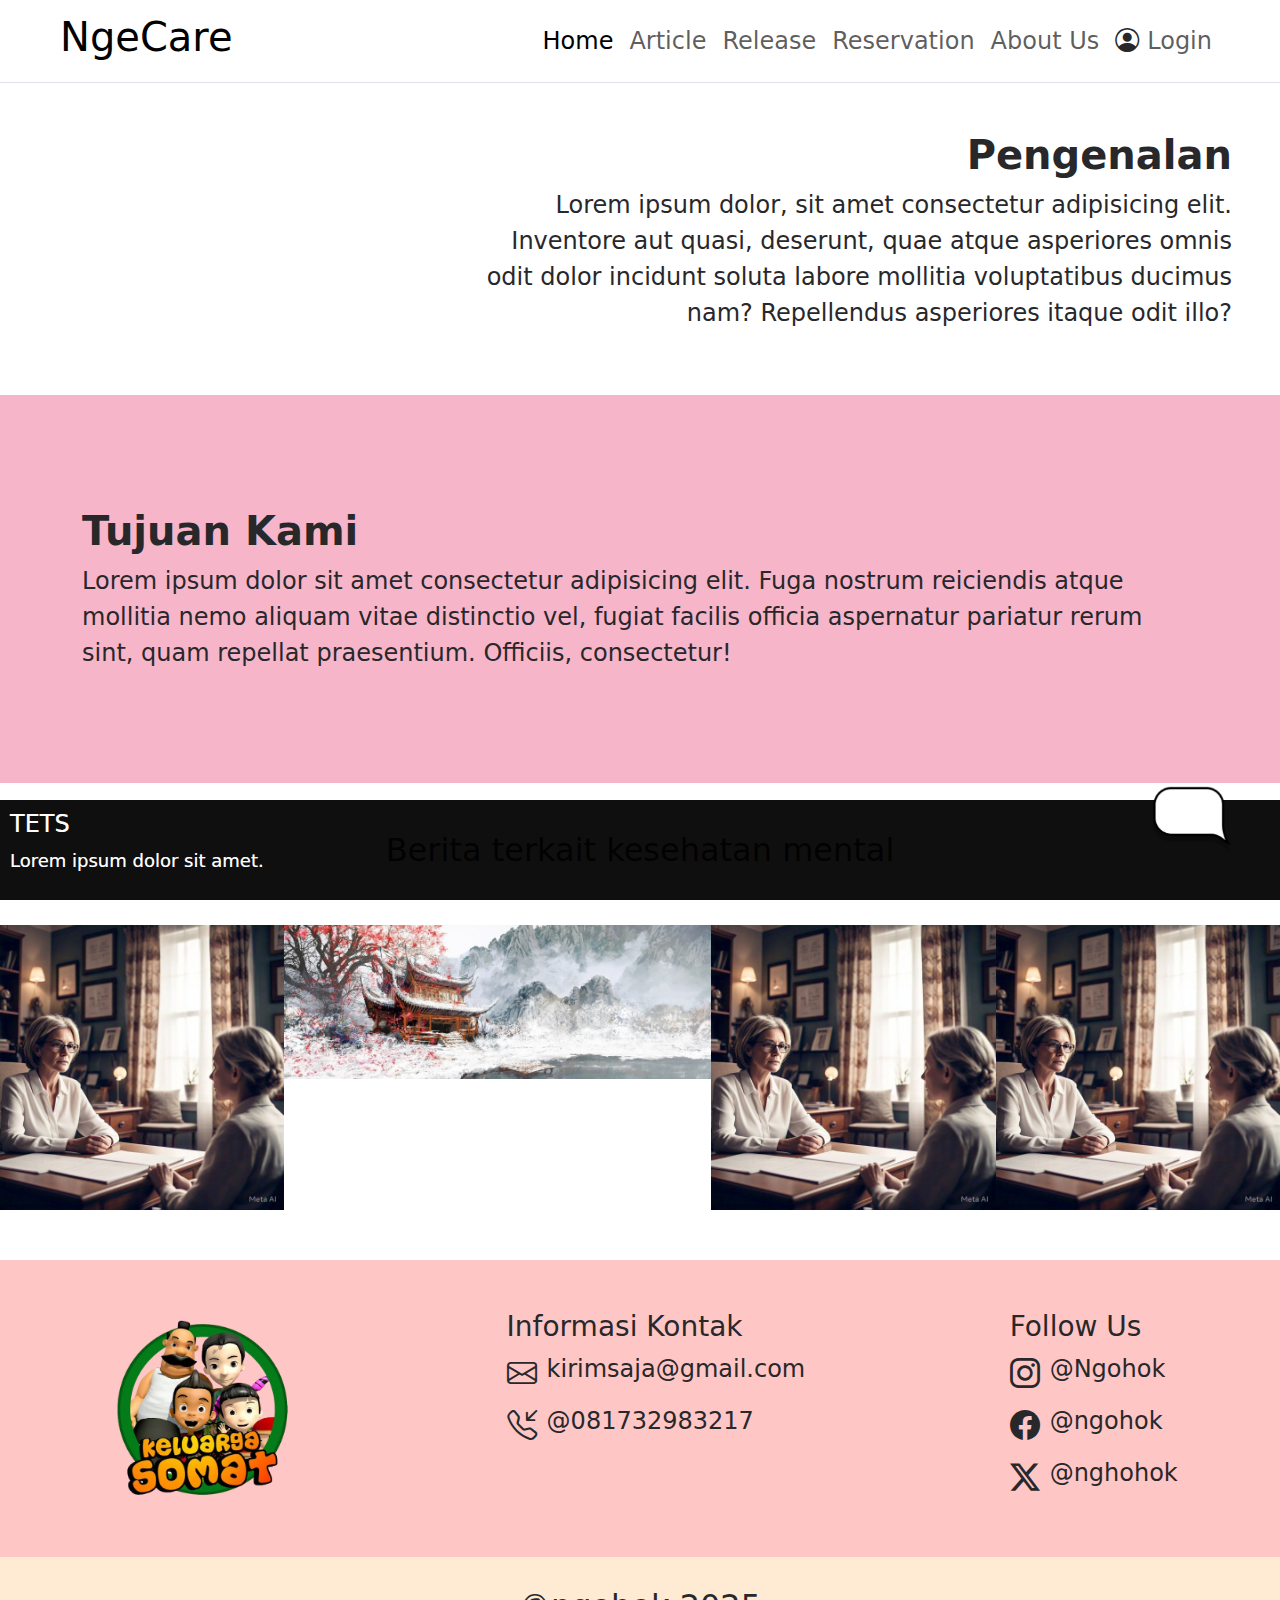
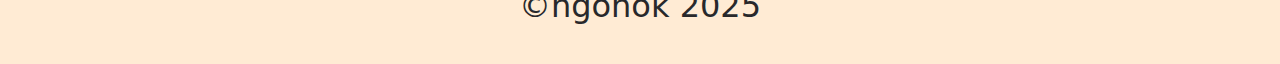
==== commit 39871639: "ganti background" ====
--- a/index.html
+++ b/index.html
@@ -29,7 +29,7 @@
             }
             #tujuan {
                 padding-top: 5vw;
-                background-color: #94b1ff;
+                background-color: #F7B5CA;
             }
         </style>
     </head>
--- a/CSS/foot.css
+++ b/CSS/foot.css
@@ -8,7 +8,7 @@
     display: flex;
     flex-wrap: wrap;
     justify-content: space-around;
-    background-color: #03a9f4;
+    background-color: #FFC6C6;
   }
   footer i {
     font-size: 30px;
@@ -38,7 +38,7 @@
   }
   
   .copy {
-    background-color: blanchedalmond;
+    background-color: #FFEBD4;
     text-align: center;
     padding-top: 30px;
     padding-bottom: 30px;
